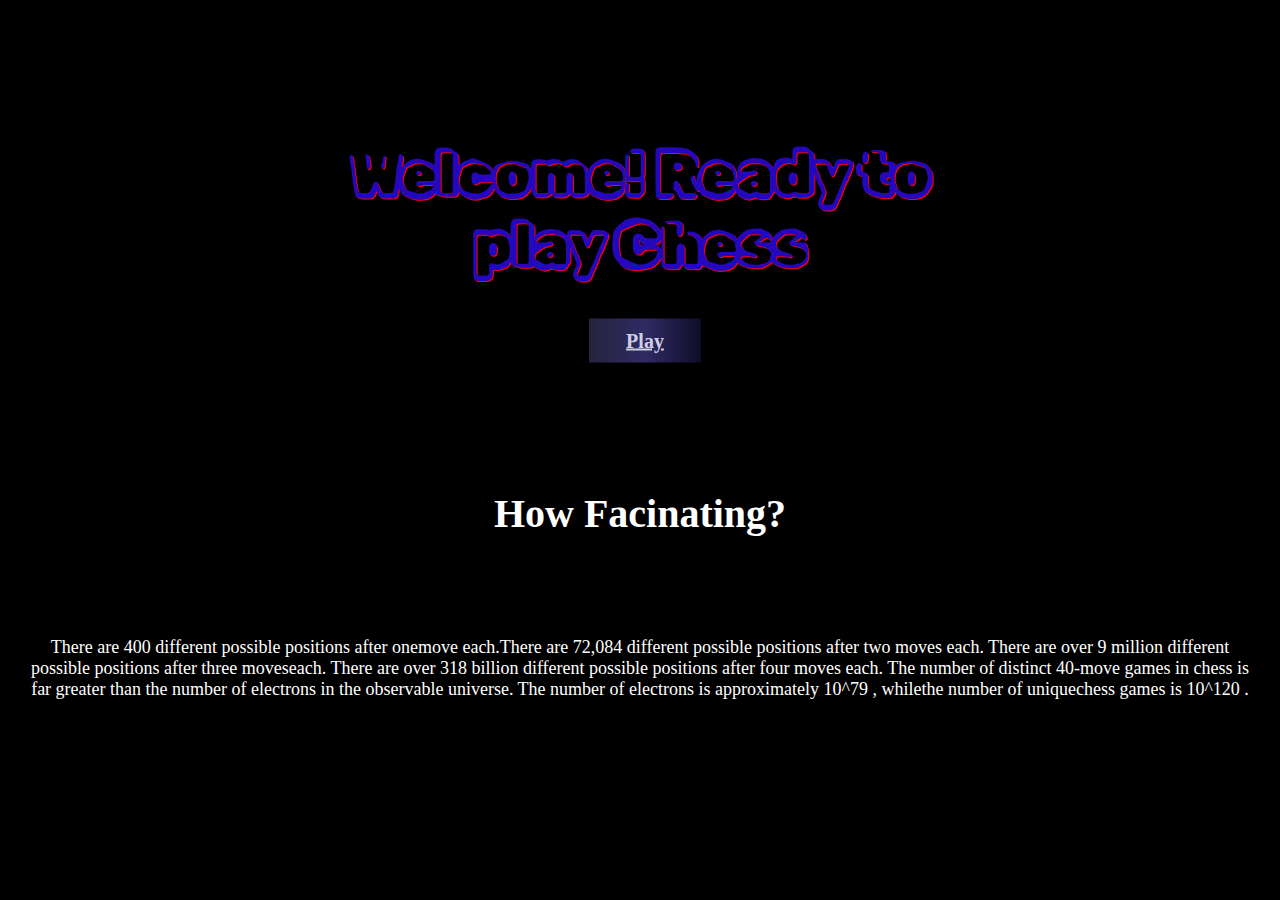
==== index.html @ 32f16138 "first commit" ====
<!DOCTYPE html>
<html lang="en">

<head>
    <meta charset="UTF-8">

    <meta http-equiv="X-UA-Compatible" content="IE=edge">
    <meta name="viewport" content="width=device-width, initial-scale=1.0/">
    <title>Welcome</title>
    <link rel="preconnect" href="https://fonts.googleapis.com">
    <link rel="preconnect" href="https://fonts.gstatic.com" crossorigin>
    <link href="https://fonts.googleapis.com/css2?family=Permanent+Marker&family=Roboto:wght@100&display=swap"
        rel="stylesheet">
    <link rel="preconnect" href="https://fonts.googleapis.com">
    <link rel="preconnect" href="https://fonts.gstatic.com" crossorigin>
    <link href="https://fonts.googleapis.com/css2?family=Oleo+Script&family=Rubik+80s+Fade&display=swap"
        rel="stylesheet">
    <link rel="preconnect" href="https://fonts.googleapis.com">
    <link rel="preconnect" href="https://fonts.gstatic.com" crossorigin>
    <link href="https://fonts.googleapis.com/css2?family=Rubik+Vinyl&display=swap" rel="stylesheet">
    <link rel="preconnect" href="https://fonts.googleapis.com">
    <link rel="preconnect" href="https://fonts.gstatic.com" crossorigin>
    <link href="https://fonts.googleapis.com/css2?family=Rubik&display=swap" rel="stylesheet">
    <link rel="stylesheet" type="text/css" href="chess.css">
    <link href="https://cdn.jsdelivr.net/npm/bootstrap@5.2.3/dist/css/bootstrap.min.css" rel="stylesheet"
        integrity="sha384-rbsA2VBKQhggwzxH7pPCaAqO46MgnOM80zW1RWuH61DGLwZJEdK2Kadq2F9CUG65" crossorigin="anonymous">
</head>

<body class="headingbody" style="background-color:black;">
    <div class="welcomecontainer">
        <h1 class="mainheading">Welcome! Ready to play Chess</h1>
        <a class="btn btn-dark btn-lg play-btn" href="index.html">Play</a>
    </div>

    <h3 class="headingfact">How Facinating?</h3>
    <div class="funfacts">
        <p class="facts"></p>
    </div>
    <script type="text/javascript" src="GameLogic/facts.js"></script>
    <script src="https://cdn.jsdelivr.net/npm/bootstrap@5.2.3/dist/js/bootstrap.bundle.min.js"
        integrity="sha384-kenU1KFdBIe4zVF0s0G1M5b4hcpxyD9F7jL+jjXkk+Q2h455rYXK/7HAuoJl+0I4"
        crossorigin="anonymous"></script>
</body>

</html>
---- chess.css ----
* {
	margin: 0;
	padding: 0;
}

html {
	font-size: 62.5%;
}

.headingbody {
	background: #000 !important;

}

body {
	background: #000000;
	background: -webkit-linear-gradient(to right, #434343, #000000);
	background: linear-gradient(to right, #434343, #000000);
}

.welcomecontainer {
	position: absolute;
	left: 50%;
	transform: translate(-50%, -50%);
	text-align: center;
}

.mainheading {
	position: relative;
	font-size: 8rem;
	text-align: center;
	justify-content: center;
	display: flex;
	top: 22rem;
	bottom: 20rem;
	font-family: 'Rubik Vinyl', cursive;
	color: rgb(35, 8, 190);
	text-shadow: 1px 1px red;
	animation-name: moveInleft;
	animation-duration: 3s;
}

@keyframes moveInleft {
	0% {
		opacity: 0;
		transform: translateX(-100px);
	}

	80% {
		transform: translateX(10px);
	}

	100% {
		opacity: 1;
		transform: translate(0);
	}
}

.play-btn {
	margin-left: -5rem !important;
	position: relative;
	top: 27rem !important;
	font-weight: bold !important;
	font-size: 2.5rem !important;
	padding: 1.1rem 3.7rem 1.1rem 3.7rem !important;
	color: #cfcfe4 !important;
	margin-bottom: 5rem;

	background: #0f0c29;
	background: -webkit-linear-gradient(to right, #24243e, #302b63, #0f0c29);
	background: linear-gradient(to right, #24243e, #302b63, #0f0c29);

}

.headingfact {
	padding-top: 4rem;
	position: relative;
	top: 45rem;
	text-align: center;
	color: white;
	font-size: 4rem;
}

.funfacts {
	text-align: center;
	position: relative;
	top: 55rem;
	align-items: center;
}

.facts {
	color: white;
	font-size: 1.8rem;
}

.title {
	position: -webkit-sticky;
	text-align: center;
	justify-content: center;
	font-size: 6.5rem;
	font-weight: bolder;
	font-family: 'Rubik Vinyl', cursive;
	color: white;
	background-color: #000;
	padding: 12px 0 12px 0;
}

#board {
	margin-top: 3rem;
	width: 60.2rem;
	height: 60.2rem;
	border-radius: 2px;
}

#board div div {
	float: left;
	width: 75px;
	height: 75px;
	box-sizing: border-box;
}

.coordinates {
	position: absolute;
}

.coordinate-light {
	font-weight: 600;
}

#board .even div:nth-child(even) {
	background: #89CFF0;
}

#board .even div:nth-child(odd) {
	background: #2a88e6;
}

#board .odd div:nth-child(even) {
	background: #2a88e6;
}

#board .odd div:nth-child(odd) {
	background: #89CFF0;
}

.animate {
	animation: rotateBoard ease-out;
	animation-fill-mode: both;
}

@keyframes rotateBoard {
	0% {
		transform: rotateZ(0);
	}

	100% {
		transform: rotateZ(-180deg);
	}

}

.forward {
	transform: rotateZ(-180deg);
}

.backward {
	transform: rotateZ(0);
}

.animate-backward {
	animation: rotateBoardBackward ease-out;
	animation-fill-mode: both;
}

@keyframes rotateBoardBackward {
	0% {
		transform: rotateZ(-180deg);
	}

	100% {
		transform: rotateZ(0);
	}

}

img {
	width: 75px;
	height: 75px;
	float: none;
	position: relative;
}

h4 {
	position: absolute;
	font-family: 'Rubik', sans-serif;
	font-weight: 100;
	font-size: small;
}

.EvenNo {
	color: #2a88e6;
}

.OddNo {
	color: #89CFF0;
	;
}

.downAlphaE {
	bottom: 0;
	padding: 0;
	margin: 0;
	color: #2a88e6;
}

.downAlphaO {
	bottom: 0;
	padding: 0;
	margin: 0;
	color: #89CFF0;
}

.allowed {
	opacity: .8;
	background: radial-gradient(#0e1ed1, #0a2be8) !important;
	border: 1px solid black !important;
	border-radius: 0;
}

.clicked-square {
	background: #071dad !important;
	border: 1px solid black !important;
}

#mainPieces img {
	transform: rotateZ(0);
}

#whiteMainPieces {
	position: absolute;
	top: 0;
	left: 610px;
	width: 180px;
}

#blackMainPieces {
	position: absolute;
	top: 0;
	left: -190px;
	width: 180px;
}

#blackMainPieces div {
	overflow-y: auto;
	margin-bottom: 2px;
}

#blackMainPieces img {
	float: right;
}

#mainPieces img {
	width: 60px;
	height: 60px;
}

#endscene {
	top: 39px;
	position: absolute;
	display: none;
	opacity: 0;
	z-index: 1;
}

.overlay {
	margin-top: 3vh;
	position: fixed;
	width: 100%;
	height: 100%;
	background: #000;
	opacity: .5;
}

#endscene p {
	position: fixed;
	color: #fff;
	z-index: 2;
	width: 100%;
	text-align: center;
	margin-top: 40vh;
	font-size: 40px;
}

.show {
	display: block !important;
	animation: showMessage 1s ease-out;
	animation-fill-mode: both;
}

.container {
	display: flex;
	padding: 335px 150px 11px 10px;
	top: 10px;
	right: 20px;
	position: absolute;
}

@keyframes showMessage {
	0% {
		opacity: 0;
	}

	100% {
		opacity: 1;
	}

}

li {
	font-size: 1.7rem;
	text-align: left;
}

#turn {
	position: relative;
	text-align: center;
	font-size: 18px;
	margin-bottom: 0;
	color: white;
	left: 47vw;
}

#checksign {
	position: absolute;
	font-weight: bold;
	font-size: 20px;
	left: 50px;
	bottom: 80px;
	color: white;
}

.winning-sign:first-letter {
	text-transform: uppercase;
}

.flip-board {
	font-size: 1.7rem;
	font-weight: bold;
	padding: 10px 20px;
	border-radius: 5px !important;
	outline: 0;
	background: #627075;
	color: white;
	border: 0;
}

.resign-button {
	position: absolute;
	font-size: 1.7rem;
	font-weight: bold;
	padding: 10px 20px;
	border-radius: 5px !important;
	outline: 0;
	background: #627075;
	;
	color: white;
	border: 0;
	left: 240px;
	bottom: 20px;
}


span {
	font-weight: bolder;
	font-size: 1.7em;
}

#previousmoves {
	left: 20px;
	top: 170px;
	padding-left: 47px;
	position: absolute;
	font-size: 1.2rem;
	font-weight: bold;
	margin: 5px;
	padding: 5px;
	overflow: auto;
	width: 330px;
	height: 430px;
	background-color: rgb(211, 214, 209);
}

.allMoves {
	position: absolute;
	left: 85px;
	top: 120px;
	font-size: 3.2rem;
	font-weight: 400;
	font-family: 'Oleo Script', cursive;
	color: white;
}

#refresh {
	top: -1rem;
	position: relative;
	left: 93vw;
	font-size: 2rem;
}

.footer {
	width: 100%;
	position: relative;
	bottom: 0;
	height: 8.5rem;
	background-color: rgb(41, 39, 39);
}

.footer p{
	padding-top: 2rem;
	margin-top: 13rem;
	font-size: 3rem;
	text-align: center;
	color: white;
}

/* for moblie screen which is big in size */
@media screen and (max-width:1330px) and (min-height:700px) {

	img {
		width: 33vw;
		height: 18vh;
		float: none;
		position: relative;
	}

	#board {
		margin-top: 10rem;
		width: 268vw;
		height: 144vh;
		border-radius: 2px;
		align-items: center;
		margin-bottom: 3rem;
	}

	#board div div {
		float: left;
		width: 33vw;
		/* width: 32vw; */
		/* height: 19vh; */
		box-sizing: border-box;
		height: 18vh;
	}

	.board-style {
		width: 0 !important;
		margin: 0% !important;
		position: unset !important;
		height: 128vh;
	}

	.animate {
		animation: rotateBoard ease-out;
		animation-fill-mode: both;
		margin-bottom: 0 !important;
		position: relative;
	}

	.animate-backward {
		animation: rotateBoardBackward ease-out;
		animation-fill-mode: both;
	}

	@keyframes rotateBoardBackward {
		0% {
			transform: rotateZ(-180deg);
		}

		100% {
			transform: rotateZ(0);
		}

	}

	body {
		background: -webkit-gradient(linear, left top, left bottom, from(#434343), to(#000000)) fixed;
	}

	.mainheading {
		font-size: 6rem;
	}

	.play-btn {
		flex-wrap: wrap;
		font-size: 2rem !important;
		text-align: center !important;
		align-items: center;
		margin: auto;
		padding: auto;
		left: 3rem;
	}

	.facts {
		padding: 0rem 2rem 5rem 2rem;
	}

	.headingfact {
		padding-bottom: 0;
	}

	.title {
		overflow-x:hidden;
		display: inline-block;
		top: 0rem;
		position: relative;
		width: 270vw;
		height: auto;
		text-align: center;
		justify-content: center;
		font-size: 10rem;
		font-weight: bold;
		font-family: 'Rubik Vinyl', cursive;
		color: white;
		background-color: #000;
		padding: 3rem 3rem 3rem 3rem;
	}

	.downAlphaE {
		font-size: 2.5rem;
		right: 0vw !important;
	}
	
	.EvenNo {
		font-size: 2.5rem;
	}

	.OddNo {
		font-size: 2.5rem;
	}

	.downAlphaO {
		font-size: 2.5rem;
		right: 0vw !important;
	} 

	.downAlpha-A{
		top: 173vh;
		right: 69vw !important;
	}

	.downAlpha-B{
		top: 173vh;
		right: 34.5vw !important;
	}

	.downAlpha-C{
		top: 173vh;
		right: 1.5vw !important;
	}

	.downAlpha-D{
		top: 173vh;
		right: -31vw !important;
	}

	.downAlpha-E{
		top: 173vh;
		right: -64vw !important;
	}

	.downAlpha-F{
		top: 173vh;
		right: -97vw !important;
	}

	.downAlpha-G{
		top: 173vh;
		right: -130vw !important;
	}

	.downAlpha-H{
		top: 173vh;
		right: -163vw !important;
	}

	#displaypreviousmoves {
		top: 0vh;
		position: relative;
		display: flex;
		flex-wrap: wrap;
		left: 25vw;
	}

	#previousmoves {
		top: 50vh;
		width: 205vw;
		left: 8vw;
	}

	li {
		font-size: 4rem;
		text-align: left;
	}

	.allMoves {
		left: 64vw;
		font-size: 6rem;
		white-space: nowrap;
		top: 38vh;
	}

	.allbuttons {
		margin-left: 12rem;
		align-items: center;
		margin-top: 15rem;
		position: absolute;
		display: flex;
		flex-wrap: wrap;
	}

	.flip-board {
		position: relative;
		margin-bottom: -6rem;
		white-space: nowrap;
		font-size: 5rem;
		padding: 10px 20px;
		outline: 0;
		background: #7f979e;
		color: white;
		border: 0;
		left: -2vh;
	}

	.resign-button {
		margin-bottom: 0rem;
		white-space: nowrap;
		position: relative;
		font-size: 5rem;
		padding: 10px 20px;
		outline: 0;
		background: #7f979e;
		color: white;
		border: 0;
		margin-left: 77vw;
		bottom: 0;
	}

	h4 {
		position: absolute;
		font-family: 'Rubik', sans-serif;
		font-size: small;
	}

	#turn {
		white-space: nowrap;
		top: 4vh;
		height: auto;
		text-align: center;
		padding: 2rem 0rem 1rem 55vw;
		font-size: 5rem;
		font-weight: bold;
		margin-bottom: 0;
	}

	.pieceturn {
		position: relative;
		margin: auto;
	}

	.overlay {
		margin-top: 20vh;
		position: fixed;
		width: 100%;
		height: 100%;
		background: #000;
		opacity: .5;
	}

	#endscene p {
		white-space: nowrap;
		position: fixed;
		color: #fff;
		z-index: 2;
		width: 100%;
		padding-top: 3rem;
		text-align: center;
		justify-content: center;
		margin-top: 57vh;
		font-size: 5.5rem;
	}

	#endscene {
		top: 3rem;
		position: absolute;
		display: none;
		opacity: 0;
		z-index: 1;
	}

	#refresh {
		float: right;
		top: 2vh;
		position: relative;
		left: 205vw;
		font-size: 6rem;
	}

	#checksign {
		display: none;
	}

	.footer-padding {
		padding-bottom: 60px;
	}

	.footer {
		width: 270vw;
		position: relative;
		bottom: -95vh;
		height: 8.5rem;
		background-color: rgb(41, 39, 39);
	}

	.footer p{
		margin-top: 13rem;
		font-size: 4rem;
		text-align: center;
		color: white;
	}

	#mainPieces img{
		display: none;
	}
}

/* for mobile screen which is small in size */
@media screen and (max-height:670px) and (max-width:390px){

	body {
		background: -webkit-gradient(linear, left top, left bottom, from(#434343), to(#000000)) fixed;
	}

	.mainheading {
		font-size: 6rem;
	}

	.play-btn {
		flex-wrap: wrap;
		font-size: 2rem !important;
		text-align: center !important;
		align-items: center;
		margin: auto;
		padding: auto;
		left: 3rem;
	}

	#board{
		margin-left: .5rem !important;
	}
	.facts {
		padding: 0rem 2rem 5rem 2rem;
	}

	.headingfact {
		padding-bottom: 0;
	}

	.title {
		display: flex;
		top: 0rem;
		position: relative;
		width: 167vw;
		height: auto;
		text-align: center;
		justify-content: center;
		font-size: 7rem;
		font-weight: bold;
		font-family: 'Rubik Vinyl', cursive;
		color: white;
		background-color: #000;
		padding: 3rem 3rem 3rem 3rem;
	}

	#turn {
		white-space: nowrap;
		position: absolute;
		left: 57vw;
		text-align: center;
		font-size: 3.2rem;
		font-weight: bold;
		margin-bottom: 0;
	}

	.belowelements {
		display: flex;
		flex-wrap: wrap;
	}

	#displaypreviousmoves {
		position: relative;
		display: flex;
		flex-wrap: wrap;
		left: -43vh;
	}

	#previousmoves {
		height: 70vh;
		margin-top: 9rem;
		width: 120vw;
	}

	.allMoves {
		margin-top: 5vh;
		left: 11vh;
		font-size: 6rem;
		white-space: nowrap;
		top: 22vh;
	}

	.flip-style {
		position: unset !important;
	}

	.flip-board {
		top: 12.2vh;
		position: relative;
		margin-bottom: 0rem;
		white-space: nowrap;
		font-size: 3.5rem;
		padding: 10px 20px;
		outline: 0;
		background: #7f979e;
		color: white;
		border: 0;
		left: 6vw;
		padding: 3vw 3vh 3vw 3vh;
		font-weight: 400;
	}

	.resign-button {
		top: 1vh;
		margin-bottom: 0rem;
		white-space: nowrap;
		position: relative;
		font-size: 3.5rem;
		padding: 10px 20px;
		outline: 0;
		background: #7f979e;
		color: white;
		border: 0;
		margin-left: 43vw;
		bottom: 0;
		font-weight: 400;
		padding: 3vw 3vh 3vw 3vh;
	}

	li {
		font-size: 2rem;
		text-align: left;
	}

	#refresh {
		top: 0vh;
		position: relative;
		left: 120vw;
		font-size: 4rem;
	}

	#checksign {
		display: none;
	}

	.footer-padding {
		padding-bottom: 60px;
	}

	.footer {
		width: 166vw;
		position: relative;
		bottom: -95vh;
		height: 8.5rem;
		background-color: rgb(41, 39, 39);
	}

	.footer p{
		margin-top: 0;
		font-size: 3rem;
		text-align: center;
		color: white;
	}
}
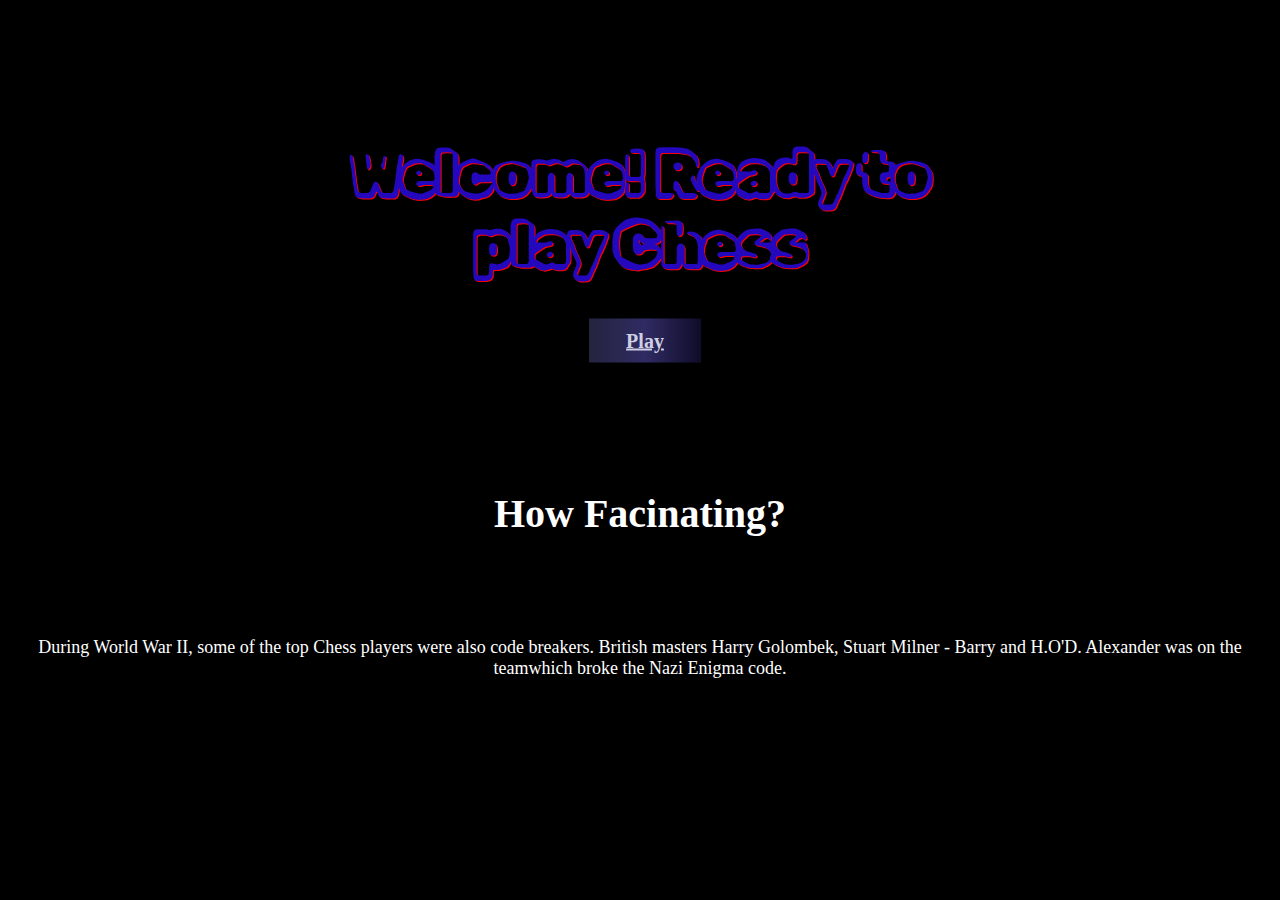
==== commit 84c5af78: "updated index.html to game.html" ====
--- a/index.html
+++ b/index.html
@@ -29,7 +29,7 @@
 <body class="headingbody" style="background-color:black;">
     <div class="welcomecontainer">
         <h1 class="mainheading">Welcome! Ready to play Chess</h1>
-        <a class="btn btn-dark btn-lg play-btn" href="index.html">Play</a>
+        <a class="btn btn-dark btn-lg play-btn" href="game.html">Play</a>
     </div>
 
     <h3 class="headingfact">How Facinating?</h3>
@@ -42,4 +42,4 @@
         crossorigin="anonymous"></script>
 </body>
 
-</html>+</html>
